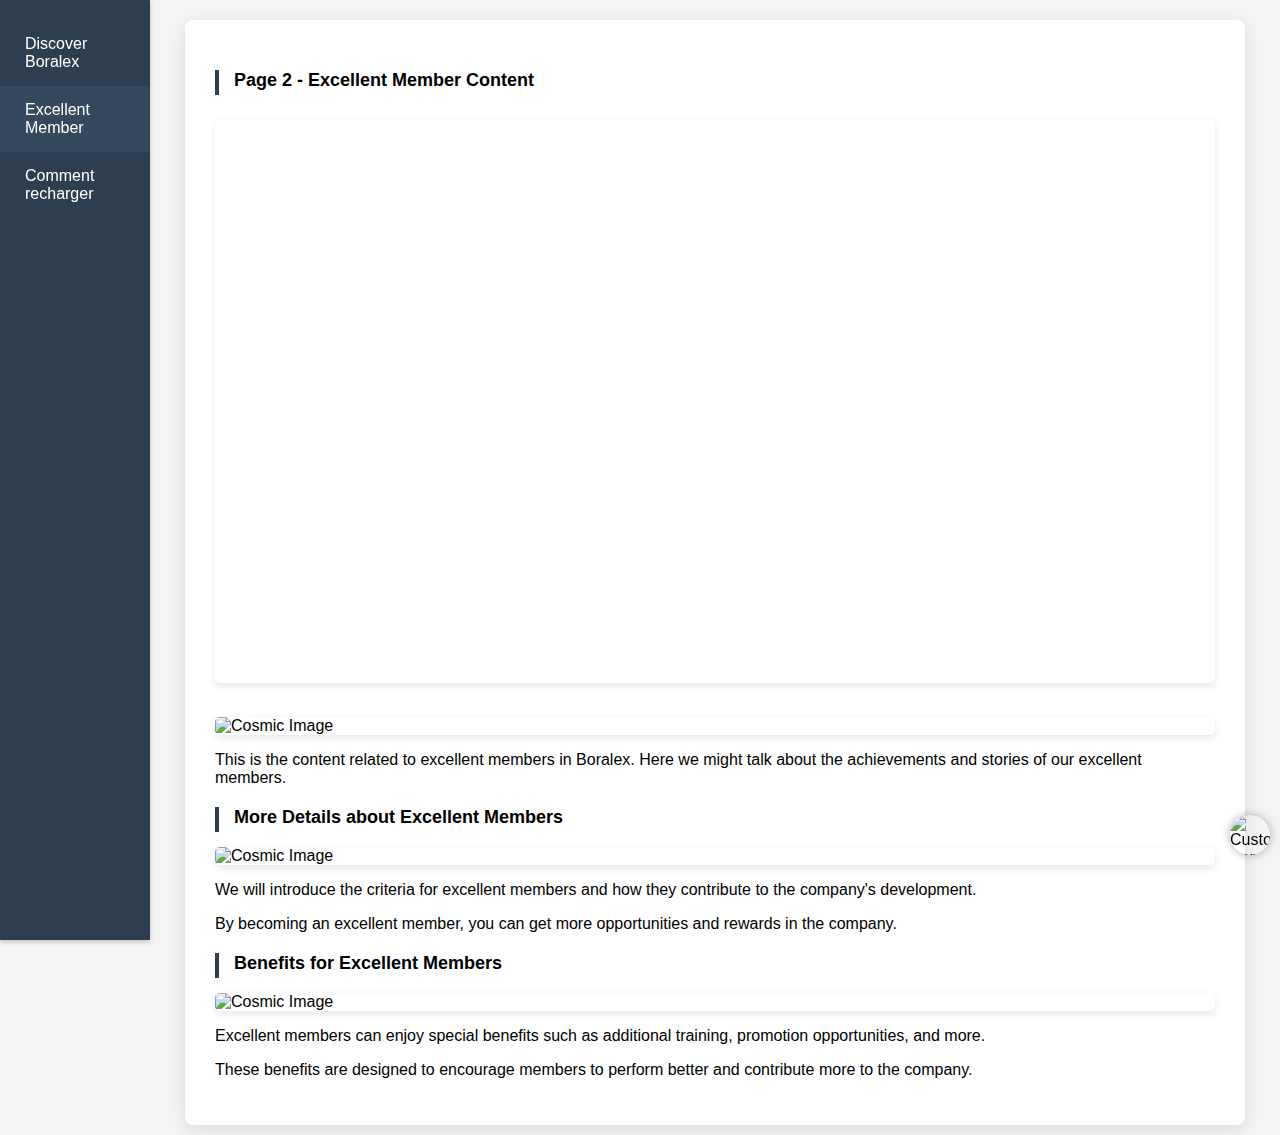
==== 2.html @ 7305bc3d "1" ====
<!DOCTYPE html>
<html lang="en">

<head>
    <meta charset="UTF-8">
    <meta name="viewport" content="width=device-width, initial-scale=1.0">
    <title>Excellent Member</title>
    <link rel="stylesheet" href="css/base.css">
</head>

<body>
    <!-- 添加菜单切换按钮 -->
    <div id="menu-toggle">
        <span></span>
        <span></span>
        <span></span>
    </div>
    <nav id="nav-menu">
        <a href="index.html">Discover Boralex</a>
        <a href="2.html">Excellent Member</a>
        <a href="3.html">Comment recharger</a>
    </nav>
    <div class="container">
        <h2>Page 2 - Excellent Member Content</h2>

        <iframe src="https://www.youtube.com/embed/-xWlNeK3NIY" allowfullscreen></iframe>

        <img src="https://i.imgur.com/xEyifwV.jpg" alt="Cosmic Image">

        <p>This is the content related to excellent members in Boralex. Here we might talk about the achievements and stories of our excellent members.</p>

        <h2>More Details about Excellent Members</h2>

        <img src="https://i.imgur.com/CIAdFGt.png" alt="Cosmic Image">

        <p>We will introduce the criteria for excellent members and how they contribute to the company's development.</p>

        <p>By becoming an excellent member, you can get more opportunities and rewards in the company.</p>


        <h2>Benefits for Excellent Members</h2>

        <img src="https://i.imgur.com/kpUESeR.png" alt="Cosmic Image">

        <p>Excellent members can enjoy special benefits such as additional training, promotion opportunities, and more.</p>

        <p>These benefits are designed to encourage members to perform better and contribute more to the company.</p>

    </div>
    <!-- 添加客服悬浮按钮 -->
    <div id="customer-service-button" onclick="openWhatsApp()">
        <img src="https://i.imgur.com/tXz1rs5.png" alt="Customer Service">
    </div>
    <script src="js/base.js"></script>
</body>

</html>
---- css/base.css ----
body, html {
    margin: 0;
    padding: 0;
    font-family: "Open Sans", sans-serif;
    background-color: #f4f4f4; /* xx */
}

.container {
    max-width: 1000px;
    margin: 20px auto 10px;
    padding: 30px;
    background: #ffffff;
    box-shadow: 0px 4px 15px rgba(0, 0, 0, 0.1);
    border-radius: 8px;
}

/* 针对小屏幕设备（如手机）调整顶部距离 */
@media (max-width: 768px) {
    .container {
        margin-top: 0px;
    }
}

/* h1 xx */
h1 {
    font-weight: bold; /* xx */
    font-size: 24px;   /* xx */
    color: #000;       /* xx */
    margin-bottom: 20px; /* xx */
    padding-bottom: 10px;
    border-bottom: 2px solid #2C3E50;
}

/* h2 xx */
h2 {
    font-weight: bold; /* xx */
    font-size: 18px;   /* xx  */
    color: #000;       /* xx */
    margin-top: 20px; /* 减小标题顶部间距 */
    margin-bottom: 10px; /* 减小标题底部间距 */
    padding-bottom: 4px;
    border-left: 4px solid #2C3E50;
    padding-left: 15px;
}

img {
    max-width: 100%;
    height: auto;
    display: block;
    margin: 15px 0; /* 减小图片上下间距 */
    border-radius: 5px;
    box-shadow: 0px 3px 8px rgba(0, 0, 0, 0.1);
}

iframe {
    width: 100%;
    height: auto;
    aspect-ratio: 16 / 9;
    margin: 15px 0; /* 减小视频上下间距 */
    border: none;
    border-radius: 5px;
    box-shadow: 0px 3px 8px rgba(0, 0, 0, 0.1);
}

body {
    background-image: url('your-background-image-url.jpg');
    background-size: cover;
    background-position: center;
    background-repeat: no-repeat;
    padding-left: 150px; /* 为左侧导航栏留出空间 */
}

/* 菜单切换按钮样式 */
#menu-toggle {
    display: none;
    position: fixed;
    top: 15px;
    left: 15px;
    width: 30px;
    height: 25px;
    cursor: pointer;
    z-index: 200;
}

#menu-toggle span {
    display: block;
    width: 100%;
    height: 3px;
    background-color: #2c3e50;
    margin-bottom: 5px;
    transition: all 0.3s ease;
}

#menu-toggle.active span {
    background-color: white; /* 修改展开后按钮颜色为白色 */
}

#menu-toggle.active span:nth-child(1) {
    transform: rotate(45deg) translate(5px, 5px);
}

#menu-toggle.active span:nth-child(2) {
    opacity: 0;
}

#menu-toggle.active span:nth-child(3) {
    transform: rotate(-45deg) translate(7px, -7px);
}

/* 导航栏样式 */
nav {
    background-color: #2c3e50;
    color: white;
    display: flex;
    flex-direction: column; /* 竖着排列 */
    justify-content: start;
    align-items: start;
    box-shadow: 0 2px 5px rgba(0, 0, 0, 0.2);
    padding: 20px 0;
    position: fixed; /* 固定导航栏 */
    top: 0;
    left: 0;
    height: 100%;
    width: 150px;
    z-index: 100; /* 确保导航栏在最上层 */
}

nav a {
    color: white;
    padding: 15px 25px;
    text-decoration: none;
    text-align: left;
    width: 100%;
    box-sizing: border-box;
    transition: background - color 0.3s ease;
}

nav a:hover {
    background-color: #34495e;
    color: white;
}

nav a.active {
    background-color: #34495e;
}

/* 手机屏幕样式 */
@media (max-width: 768px) {
    body {
        padding-left: 0;
        padding-top: 50px;
    }

    #menu-toggle {
        display: block;
    }

    nav {
        display: none;
        flex-direction: column;
        justify-content: start;
        align-items: start;
        height: auto; /* 让高度自适应内容 */
        width: 100%; /* 宽度占满屏幕 */
        position: fixed; /* 固定在顶部 */
        top: 0; /* 从顶部开始 */
        left: 0;
        z-index: 100; /* 确保在最上层 */
        padding-top: 50px; /* 增加顶部内边距，避免与菜单按钮重叠 */
    }

    nav.active {
        display: flex;
    }

    nav a {
        text-align: left;
        padding: 15px 25px;
    }
}

/* 客服悬浮按钮样式 */
#customer-service-button {
    position: fixed;
    bottom: 30px;
    right: 10px;
    z-index: 200;
    cursor: pointer;
}

#customer-service-button img {
    width: 40px;
    height: 40px;
    border-radius: 50%;
    box-shadow: 0 0 10px rgba(0, 0, 0, 0.3);
}
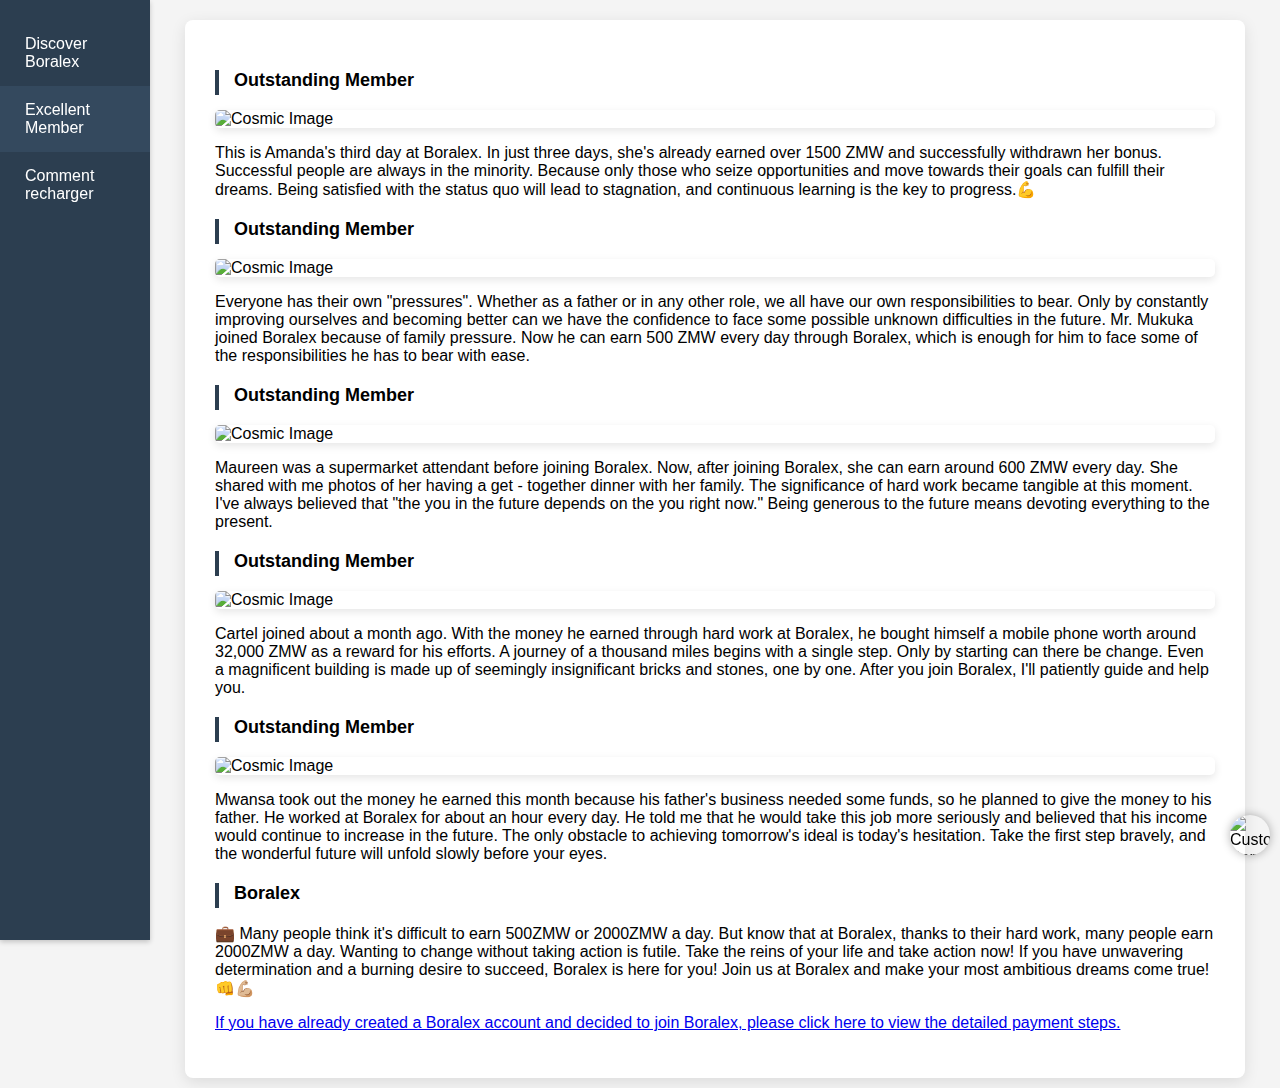
==== commit e2912fa0: "1" ====
--- a/2.html
+++ b/2.html
@@ -16,35 +16,46 @@
         <span></span>
     </div>
     <nav id="nav-menu">
-        <a href="index.html">Discover Boralex</a>
+        <a href="1.html">Discover Boralex</a>
         <a href="2.html">Excellent Member</a>
         <a href="3.html">Comment recharger</a>
     </nav>
     <div class="container">
-        <h2>Page 2 - Excellent Member Content</h2>
+        <h2>Outstanding Member</h2>
 
-        <iframe src="https://www.youtube.com/embed/-xWlNeK3NIY" allowfullscreen></iframe>
+        <img src="https://i.imgur.com/9l1Gx3H.jpg" alt="Cosmic Image">
 
-        <img src="https://i.imgur.com/xEyifwV.jpg" alt="Cosmic Image">
+        <p>This is Amanda's third day at Boralex. In just three days, she's already earned over 1500 ZMW and successfully withdrawn her bonus. Successful people are always in the minority. Because only those who seize opportunities and move towards their goals can fulfill their dreams. Being satisfied with the status quo will lead to stagnation, and continuous learning is the key to progress.💪</p>
 
-        <p>This is the content related to excellent members in Boralex. Here we might talk about the achievements and stories of our excellent members.</p>
+        <h2>Outstanding Member</h2>
 
-        <h2>More Details about Excellent Members</h2>
+        <img src="https://i.imgur.com/3ABIyYf.jpg" alt="Cosmic Image">
 
-        <img src="https://i.imgur.com/CIAdFGt.png" alt="Cosmic Image">
+        <p>Everyone has their own "pressures". Whether as a father or in any other role, we all have our own responsibilities to bear. Only by constantly improving ourselves and becoming better can we have the confidence to face some possible unknown difficulties in the future. Mr. Mukuka joined Boralex because of family pressure. Now he can earn 500 ZMW every day through Boralex, which is enough for him to face some of the responsibilities he has to bear with ease.</p>
 
-        <p>We will introduce the criteria for excellent members and how they contribute to the company's development.</p>
+        <h2>Outstanding Member</h2>
 
-        <p>By becoming an excellent member, you can get more opportunities and rewards in the company.</p>
+        <img src="https://i.imgur.com/vCncDBg.jpg" alt="Cosmic Image">
 
+        <p>Maureen was a supermarket attendant before joining Boralex. Now, after joining Boralex, she can earn around 600 ZMW every day. She shared with me photos of her having a get - together dinner with her family. The significance of hard work became tangible at this moment. I've always believed that "the you in the future depends on the you right now." Being generous to the future means devoting everything to the present.</p>
 
-        <h2>Benefits for Excellent Members</h2>
+        <h2>Outstanding Member</h2>
 
-        <img src="https://i.imgur.com/kpUESeR.png" alt="Cosmic Image">
+        <img src="https://i.imgur.com/5y0cW60.jpg" alt="Cosmic Image">
 
-        <p>Excellent members can enjoy special benefits such as additional training, promotion opportunities, and more.</p>
+        <p>Cartel joined about a month ago. With the money he earned through hard work at Boralex, he bought himself a mobile phone worth around 32,000 ZMW as a reward for his efforts. A journey of a thousand miles begins with a single step. Only by starting can there be change. Even a magnificent building is made up of seemingly insignificant bricks and stones, one by one. After you join Boralex, I'll patiently guide and help you.</p>
 
-        <p>These benefits are designed to encourage members to perform better and contribute more to the company.</p>
+        <h2>Outstanding Member</h2>
+
+        <img src="https://i.imgur.com/r4t04z4.jpg" alt="Cosmic Image">
+
+        <p>Mwansa took out the money he earned this month because his father's business needed some funds, so he planned to give the money to his father. He worked at Boralex for about an hour every day. He told me that he would take this job more seriously and believed that his income would continue to increase in the future. The only obstacle to achieving tomorrow's ideal is today's hesitation. Take the first step bravely, and the wonderful future will unfold slowly before your eyes. </p>
+
+        <h2>Boralex</h2>
+
+        <p>💼 Many people think it's difficult to earn 500ZMW or 2000ZMW a day. But know that at Boralex, thanks to their hard work, many people earn 2000ZMW a day. Wanting to change without taking action is futile. Take the reins of your life and take action now! If you have unwavering determination and a burning desire to succeed, Boralex is here for you! Join us at Boralex and make your most ambitious dreams come true!👊💪🏼</p>
+
+            <p><a href="3.html">If you have already created a Boralex account and decided to join Boralex, please click here to view the detailed payment steps.</a></p>
 
     </div>
     <!-- 添加客服悬浮按钮 -->
--- a/css/base.css
+++ b/css/base.css
@@ -4,6 +4,7 @@
     font-family: "Open Sans", sans-serif;
     background-color: #f4f4f4; /* xx */
 }
+
 
 .container {
     max-width: 1000px;
